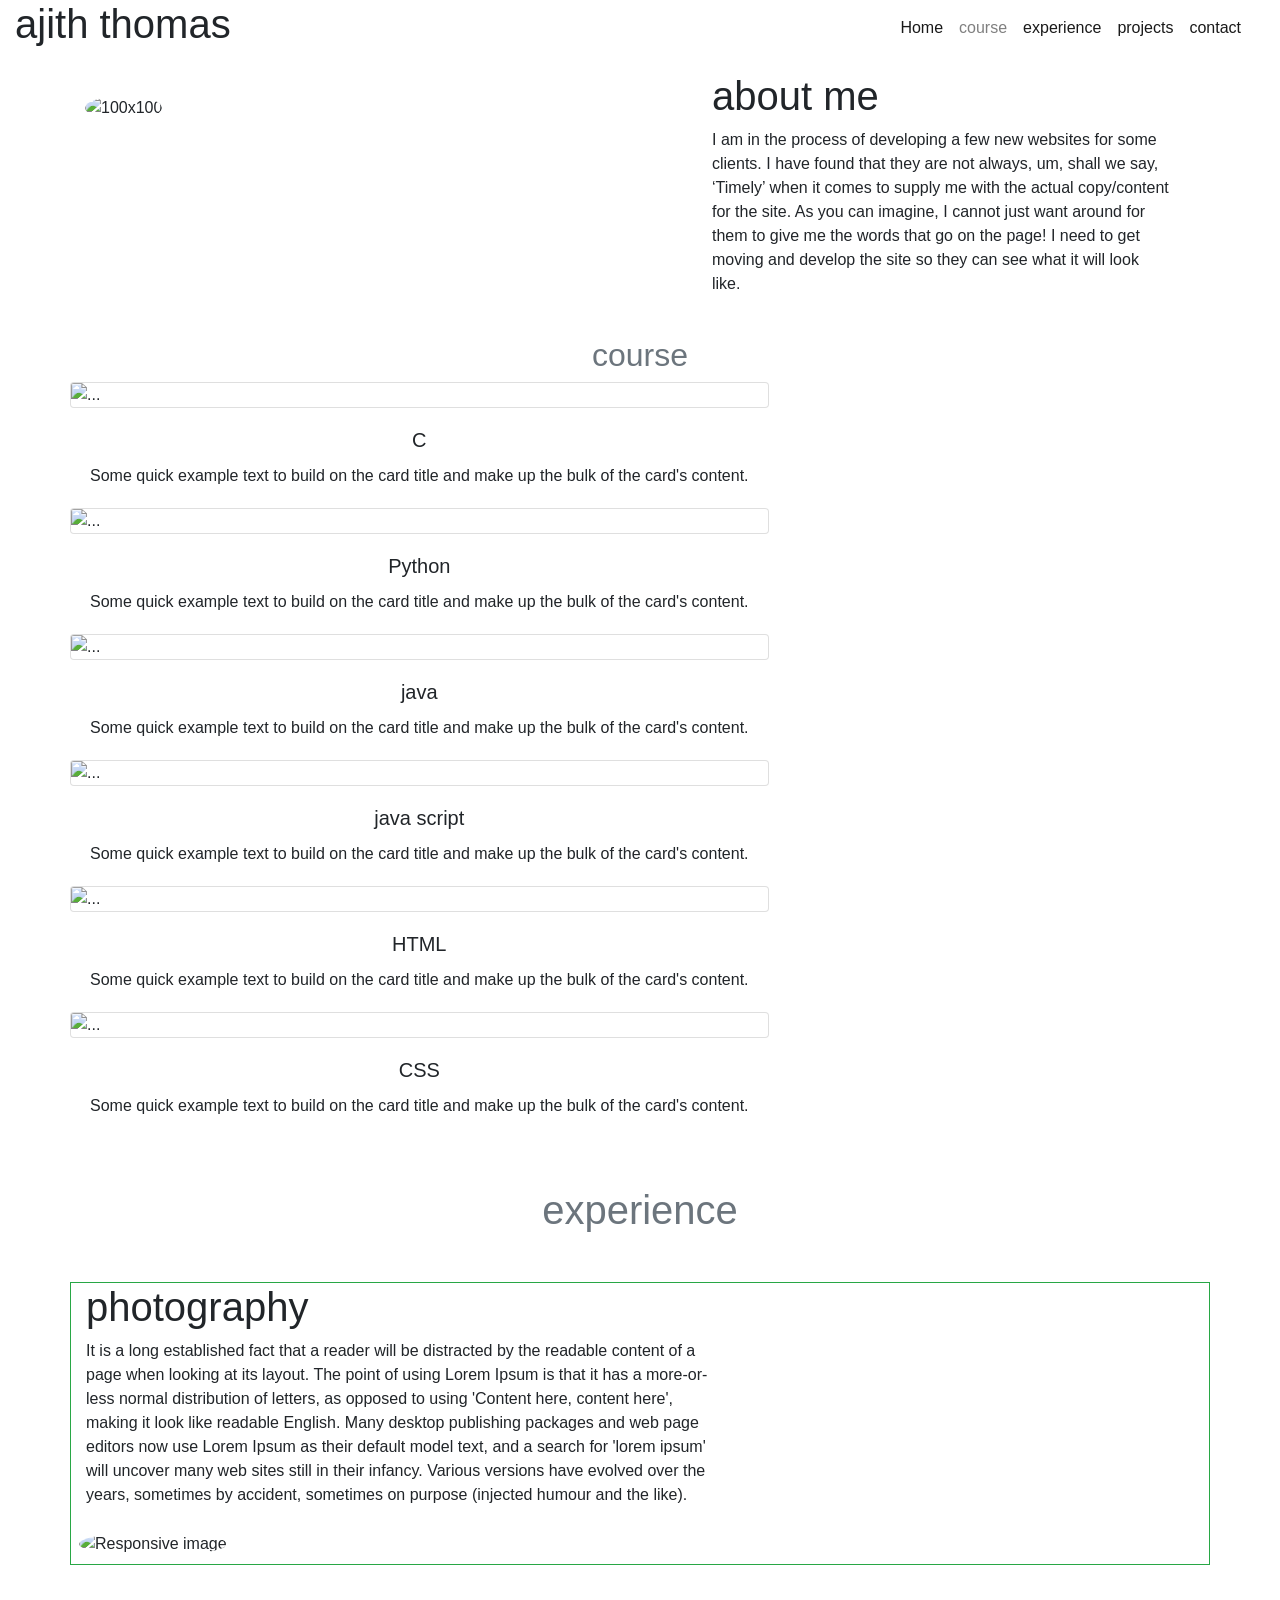
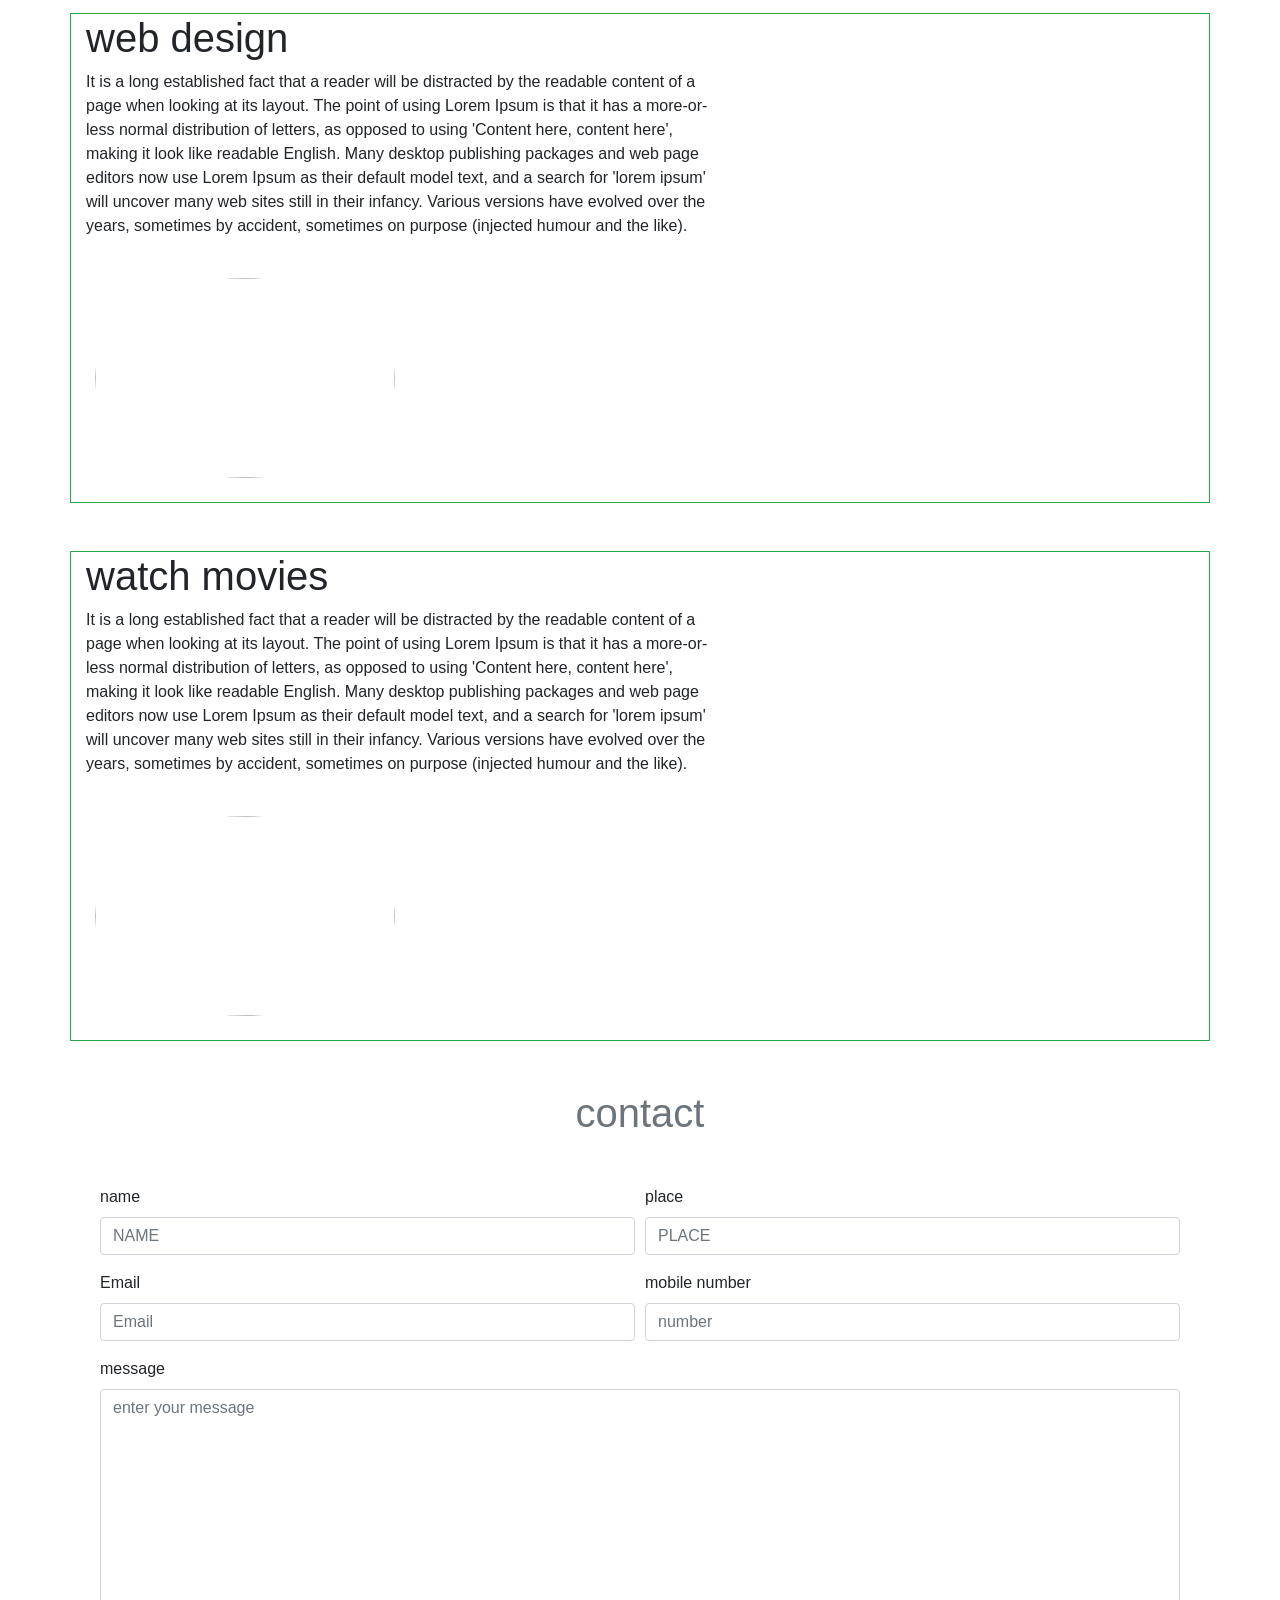
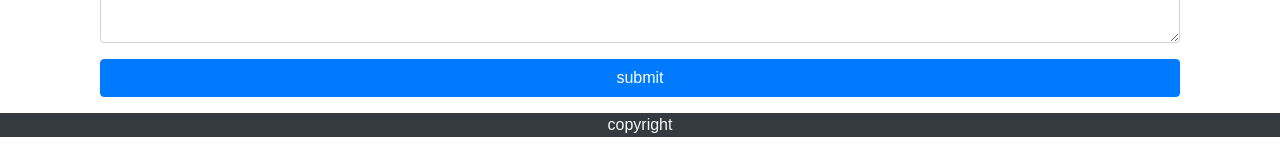
==== profile.html @ 084d0428 "my profile detiles" ====
<!DOCTYPE html>
<html lang="en"style="scroll-behavior:smooth;">
<head>
    <meta charset="UTF-8">
    <meta http-equiv="X-UA-Compatible" content="IE=edge">
    <meta name="viewport" content="width=device-width, initial-scale=1.0">
    <title>ajith thomas</title>
    <link href="self.css"rel="stylesheet"type="text/css">
    <link rel="icon" href="https://encrypted-tbn0.gstatic.com/images?q=tbn:ANd9GcSOd256TcC6vcaQ99TYzoP0pBbch9_Q-bbrmw&usqp=CAU" type="image/gif">

    <link rel="stylesheet" href="https://cdn.jsdelivr.net/npm/bootstrap@4.0.0/dist/css/bootstrap.min.css" integrity="sha384-Gn5384xqQ1aoWXA+058RXPxPg6fy4IWvTNh0E263XmFcJlSAwiGgFAW/dAiS6JXm" crossorigin="anonymous">
</head>
<body>
    <header class="col-md-12 "style="position:fixed;z-index:1;"id="bbb">
        
        <div class="row ">
            
            <div class="col-md-6">
                <h1 class="text">ajith thomas</h1>
                </div>

                <div class="col-md-6 ">
                    <nav class="navbar navbar-expand-lg navbar-light">
                        <a class="navbar-brand" href="#"></a>
                        <button class="navbar-toggler" type="button" data-toggle="collapse" data-target="#navbarSupportedContent" aria-controls="navbarSupportedContent" aria-expanded="false" aria-label="Toggle navigation">
                          <span class="navbar-toggler-icon"></span>
                        </button>
                      
                        <div class="collapse navbar-collapse" id="navbarSupportedContent">
                          <ul class="navbar-nav ml-auto">
                            <li class="nav-item active">
                              <a class="nav-link" href="#home">Home <span class="sr-only">(current)</span></a>
                            </li>
                            <li class="nav-item">
                              <a class="nav-link" href="#course">course</a>
                            </li>

                            
                         <li class="nav-item active">
                              <a class="nav-link" href="#experience">experience <span class="sr-only">(current)</span></a>
                            </li>
                            <li class="nav-item active">
                                <a class="nav-link" href="#">projects<span class="sr-only">(current)</span></a>
                              </li>
                              <li class="nav-item active">
                                <a class="nav-link" href="#contact">contact <span class="sr-only">(current)</span></a>
                              </li>
                        </ul>
                          

                        </div>
                      </nav>
                </div>
            </div>
    </header>
    <section id="home">
        <div class="container pt-5">
            <div class="row">
            <div class="col-md-2 mr-auto ">
                <img class="rounded-circle z-depth-2 mt-5" alt="100x100" src="https://static.remove.bg/remove-bg-web/ea3c274e1b7f6fbbfe93fad8b2b13d7ef352f09c/assets/start-1abfb4fe2980eabfbbaaa4365a0692539f7cd2725f324f904565a9a744f8e214.jpg"
                data-holder-rendered="true" height="400px" width="400px">
            </div>
            <div class="col-md-6 ml-auto p-4">
                <h1 class="ml-5"> about me</h1>
                
                <p class=" pl-5 ml-auto col-md-12">
                    
                    I am in the process of developing a few new websites for some clients. I have found that they are not always, um, shall we say, ‘Timely’ when it comes to supply me with the actual copy/content for the site. As you can imagine, I cannot just want around for them to give me the words that go on the page! I need to get moving and develop the site so they can see what it will look like.</p>
            </div>
            </div>
        </div>
      
    </section>

    <section id="course">
        <div class="container">
            <h2 class="text-center text-secondary ">course</h2>
        
        <div class="row">
          
            <div class="ttt">
                <img  src="https://5.imimg.com/data5/SR/EX/LP/SELLER-12330088/c-language-course-500x500.png" class="card" alt="...">
                <div class="card-body">
                  <h5 class="card-title text-center">C</h5>
                  <p class="card-text">Some quick example text to build on the card title and make up the bulk of the card's content.</p>
                </div>
                
              </div>

        
              <div class="ttt">
                <img  src="https://upload.wikimedia.org/wikipedia/commons/thumb/0/0a/Python.svg/1200px-Python.svg.png" class="card" alt="...">
                <div class="card-body">
                  <h5 class="card-title text-center">Python</h5>
                  <p class="card-text">Some quick example text to build on the card title and make up the bulk of the card's content.</p>
                  
                </div>
              </div>

        
              <div class="ttt">
                <img  src="https://cdn.freebiesupply.com/logos/thumbs/2x/java-4-logo.png" class="card" alt="...">
                <div class="card-body">
                  <h5 class="card-title text-center">java</h5>
                  <p class="card-text">Some quick example text to build on the card title and make up the bulk of the card's content.</p>
                  </div>
                
              </div>
            
                  
            </div>
            <div class="row">
              
              
              <div class="ttt">
                  <img  src="https://p.kindpng.com/picc/s/171-1718046_javascript-programming-language-logo-hd-png-download.png" class="card" alt="...">
                  <div class="card-body">
                    <h5 class="card-title text-center">java script</h5>
                    <p class="card-text">Some quick example text to build on the card title and make up the bulk of the card's content.</p>
                    </div>
                
                </div>
                
              
                <div class="ttt">
                  <img  src="https://www.nicepng.com/png/detail/70-702627_html-logo-vector-png.png" class="card" alt="...">
                  <div class="card-body">
                    <h5 class="card-title text-center">HTML</h5>
                    <p class="card-text">Some quick example text to build on the card title and make up the bulk of the card's content.</p>
                    </div>
              
                  </div>
              

                
                <div class="ttt">
                  <img  src="https://cdn.freebiesupply.com/logos/large/2x/css3-logo-png-transparent.png" class="card" alt="...">
                  <div class="card-body">
                    <h5 class="card-title text-center">CSS</h5>
                    <p class="card-text">Some quick example text to build on the card title and make up the bulk of the card's content.</p>
                    </div>
                
                </div>
              
                    
              </div>
        </div>
    </section>
    <section id="experience">
      <div class="container">
        <h1 class=" text-center mt-5 mb-5 text-secondary">experience</h1>
       
      <div class="row border border-success mt-5 ">
        

        <div class="col-md-7">
          <h1>photography</h1>

          <p>It is a long established fact that a reader will be distracted by the readable content of a page when looking at its layout. The point of using Lorem Ipsum is that it has a more-or-less normal distribution of letters, as opposed to using 'Content here, content here', making it look like readable English. Many desktop publishing packages and web page editors now use Lorem Ipsum as their default model text, and a search for 'lorem ipsum' will uncover many web sites still in their infancy. Various versions have evolved over the years, sometimes by accident, sometimes on purpose (injected humour and the like).</p>
        
        
        </div>
        <div class="col-md-6 p-2 ">
          
            <img class=" rounded-circle mr-auto" alt="Responsive image" src="http://www.shadowsphotography.co/wp-content/uploads/2017/12/photography-01-800x400.jpg"height="200px"width="300px">
        </div>
          </div>



          <div class="row border border-success mt-5">
        

            <div class="col-md-7 ">
              <h1>web design</h1>
    
              <p>It is a long established fact that a reader will be distracted by the readable content of a page when looking at its layout. The point of using Lorem Ipsum is that it has a more-or-less normal distribution of letters, as opposed to using 'Content here, content here', making it look like readable English. Many desktop publishing packages and web page editors now use Lorem Ipsum as their default model text, and a search for 'lorem ipsum' will uncover many web sites still in their infancy. Various versions have evolved over the years, sometimes by accident, sometimes on purpose (injected humour and the like).</p>
            
            
            </div>
            <div class="col-md-6 p-4">
              
                <img class=" rounded-circle mr-auto" src="https://cybermill.co.uk/wp-content/uploads/2017/01/webdesign-york.jpg" height="200px"width="300px">
            </div>
              </div>




              <div class="row border border-success mt-5 ">
        

                <div class="col-md-7">
                  <h1>watch movies</h1>
        
                  <p>It is a long established fact that a reader will be distracted by the readable content of a page when looking at its layout. The point of using Lorem Ipsum is that it has a more-or-less normal distribution of letters, as opposed to using 'Content here, content here', making it look like readable English. Many desktop publishing packages and web page editors now use Lorem Ipsum as their default model text, and a search for 'lorem ipsum' will uncover many web sites still in their infancy. Various versions have evolved over the years, sometimes by accident, sometimes on purpose (injected humour and the like).</p>
                
                
                </div>
                <div class="col-md-6 col-4  p-4">
                  
                    <img class="rounded-circle mr-auto"src="https://images.unsplash.com/photo-1584905066893-7d5c142ba4e1?ixlib=rb-4.0.3&ixid=MnwxMjA3fDB8MHxzZWFyY2h8Mnx8d2F0Y2hpbmclMjBtb3ZpZXxlbnwwfHwwfHw%3D&w=1000&q=80"height="200px"width="300px">
                </div>
                  </div>
        </div>
        
        </div>
        </div>

      </div>
    </section>
    
    <section id="contact">
      <h1 class="text-center mt-5 text-secondary">contact</h1>
      <div class="container">
          <div >
        <form class="mt-5 col-md-12">
          <div class="form-row">
            <div class="form-group col-md-6">
              <label for="inputEmail4">name</label>
              <input type="email" class="form-control" id="inputEmail4" placeholder="NAME">
            </div>
            <div class="form-group col-md-6">
              <label for="inputEmail4">place</label>
              <input type="text" class="form-control" id="inputEmail4" placeholder="PLACE">
            </div>
            <div class="form-group col-md-6">
              <label for="inputEmail4">Email</label>
              <input type="email" class="form-control" id="inputEmail4" placeholder="Email">
            </div>
            <div class="form-group col-md-6">
              <label for="inputPassword4">mobile number</label>
              <input type="number" class="form-control" placeholder="number">
            </div>
          </div>
          <div class="form-group">
            <label for="inputAddress2">message</label>
            <textarea class="form-control" cols="70" rows="10"placeholder="enter your message"></textarea>
          </div>
          <div class=" form-group text-center">
          <button type="submit" class="btn btn-primary " style="width:100%">submit</button>
          </div>
        </form>
        </div>
        
      </div>
    </section>
    <footer class="bg-dark">
      <div class="container">
      <div class="text-center col-md-12">
        <P class="text-center text-light text-center">copyright</P>
        <ion-icon  name="logo-facebook" class="text-primary"></ion-icon>
        <ion-icon class="text-primary" name="logo-instagram"></ion-icon>
        <ion-icon class="text-primary"  name="logo-twitter"></ion-icon>
      </div>
    </footer>
      





    <script src="https://code.jquery.com/jquery-3.2.1.slim.min.js" integrity="sha384-KJ3o2DKtIkvYIK3UENzmM7KCkRr/rE9/Qpg6aAZGJwFDMVNA/GpGFF93hXpG5KkN" crossorigin="anonymous"></script>
<script src="https://cdn.jsdelivr.net/npm/popper.js@1.12.9/dist/umd/popper.min.js" integrity="sha384-ApNbgh9B+Y1QKtv3Rn7W3mgPxhU9K/ScQsAP7hUibX39j7fakFPskvXusvfa0b4Q" crossorigin="anonymous"></script>
<script src="https://cdn.jsdelivr.net/npm/bootstrap@4.0.0/dist/js/bootstrap.min.js" integrity="sha384-JZR6Spejh4U02d8jOt6vLEHfe/JQGiRRSQQxSfFWpi1MquVdAyjUar5+76PVCmYl" crossorigin="anonymous"></script>
<script type="module" src="https://unpkg.com/ionicons@5.5.2/dist/ionicons/ionicons.esm.js"></script>
<script nomodule src="https://unpkg.com/ionicons@5.5.2/dist/ionicons/ionicons.js"></script>
  </body>
</html>
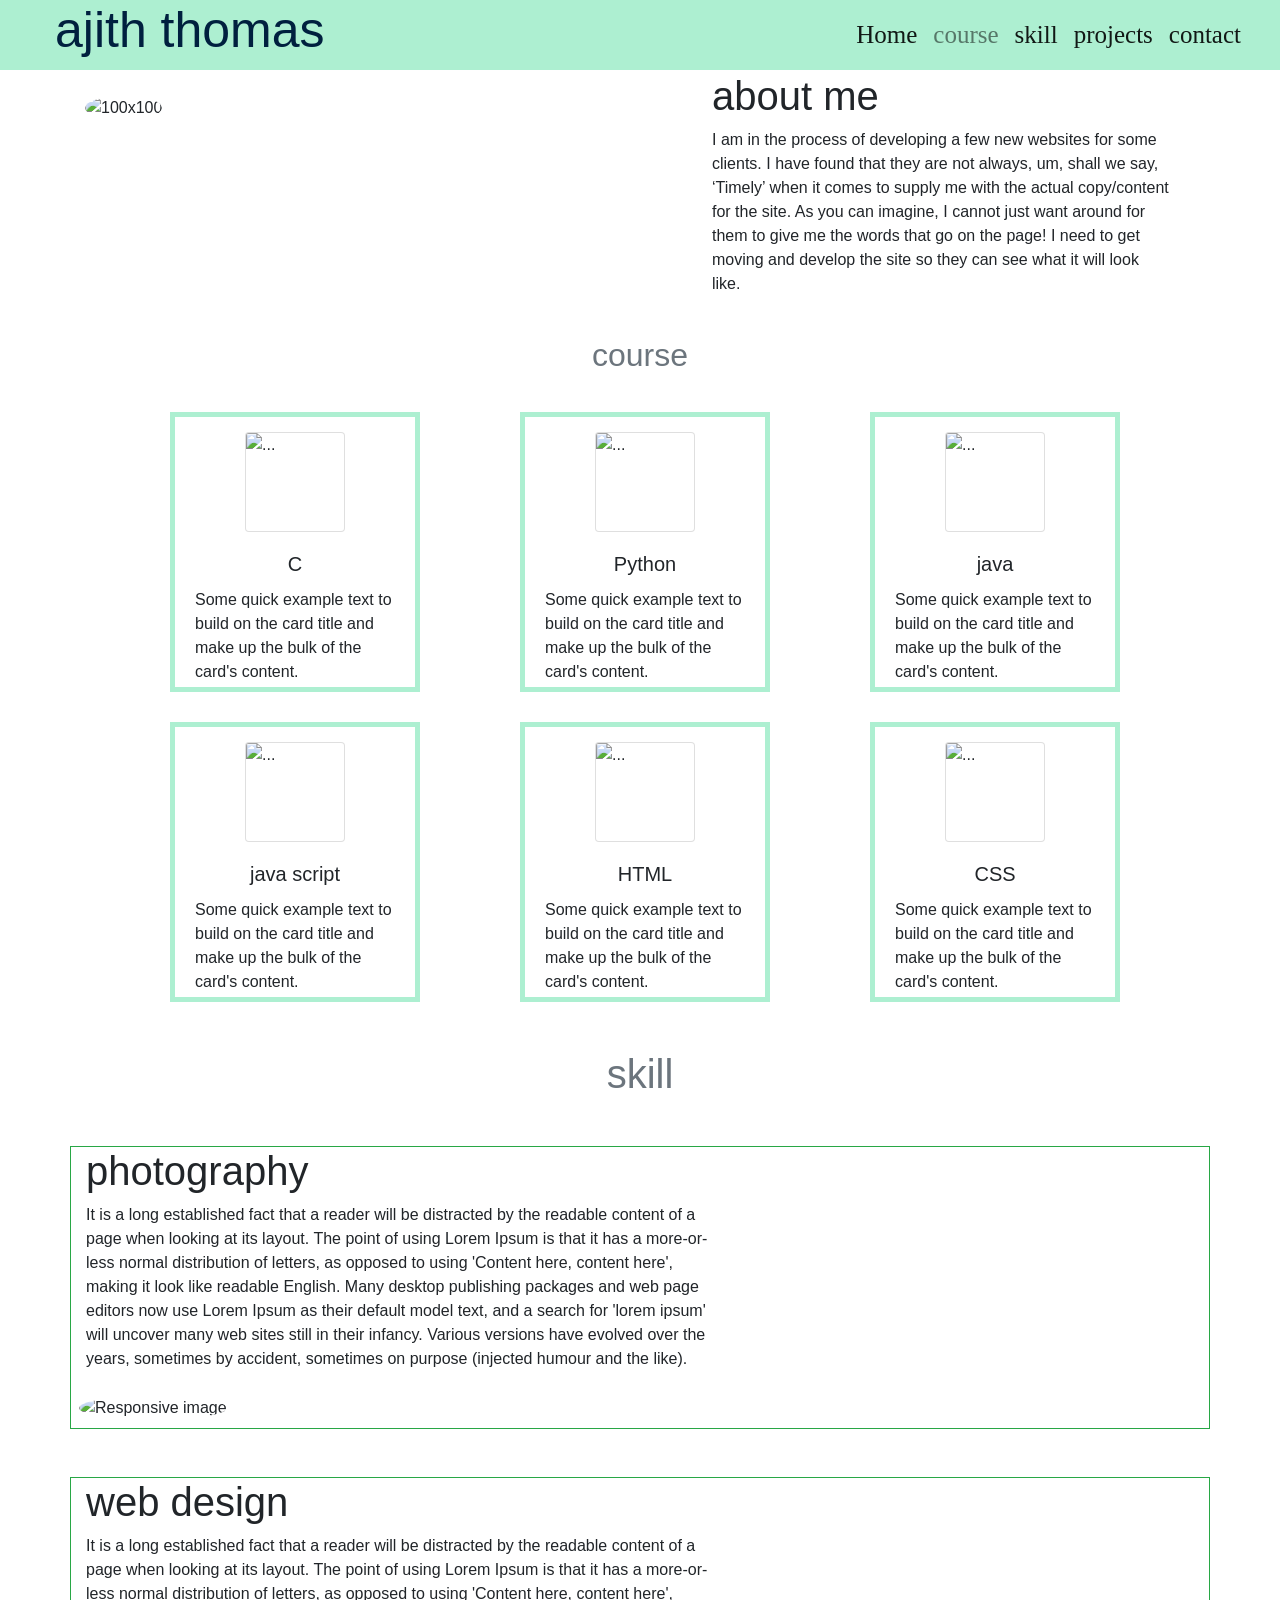
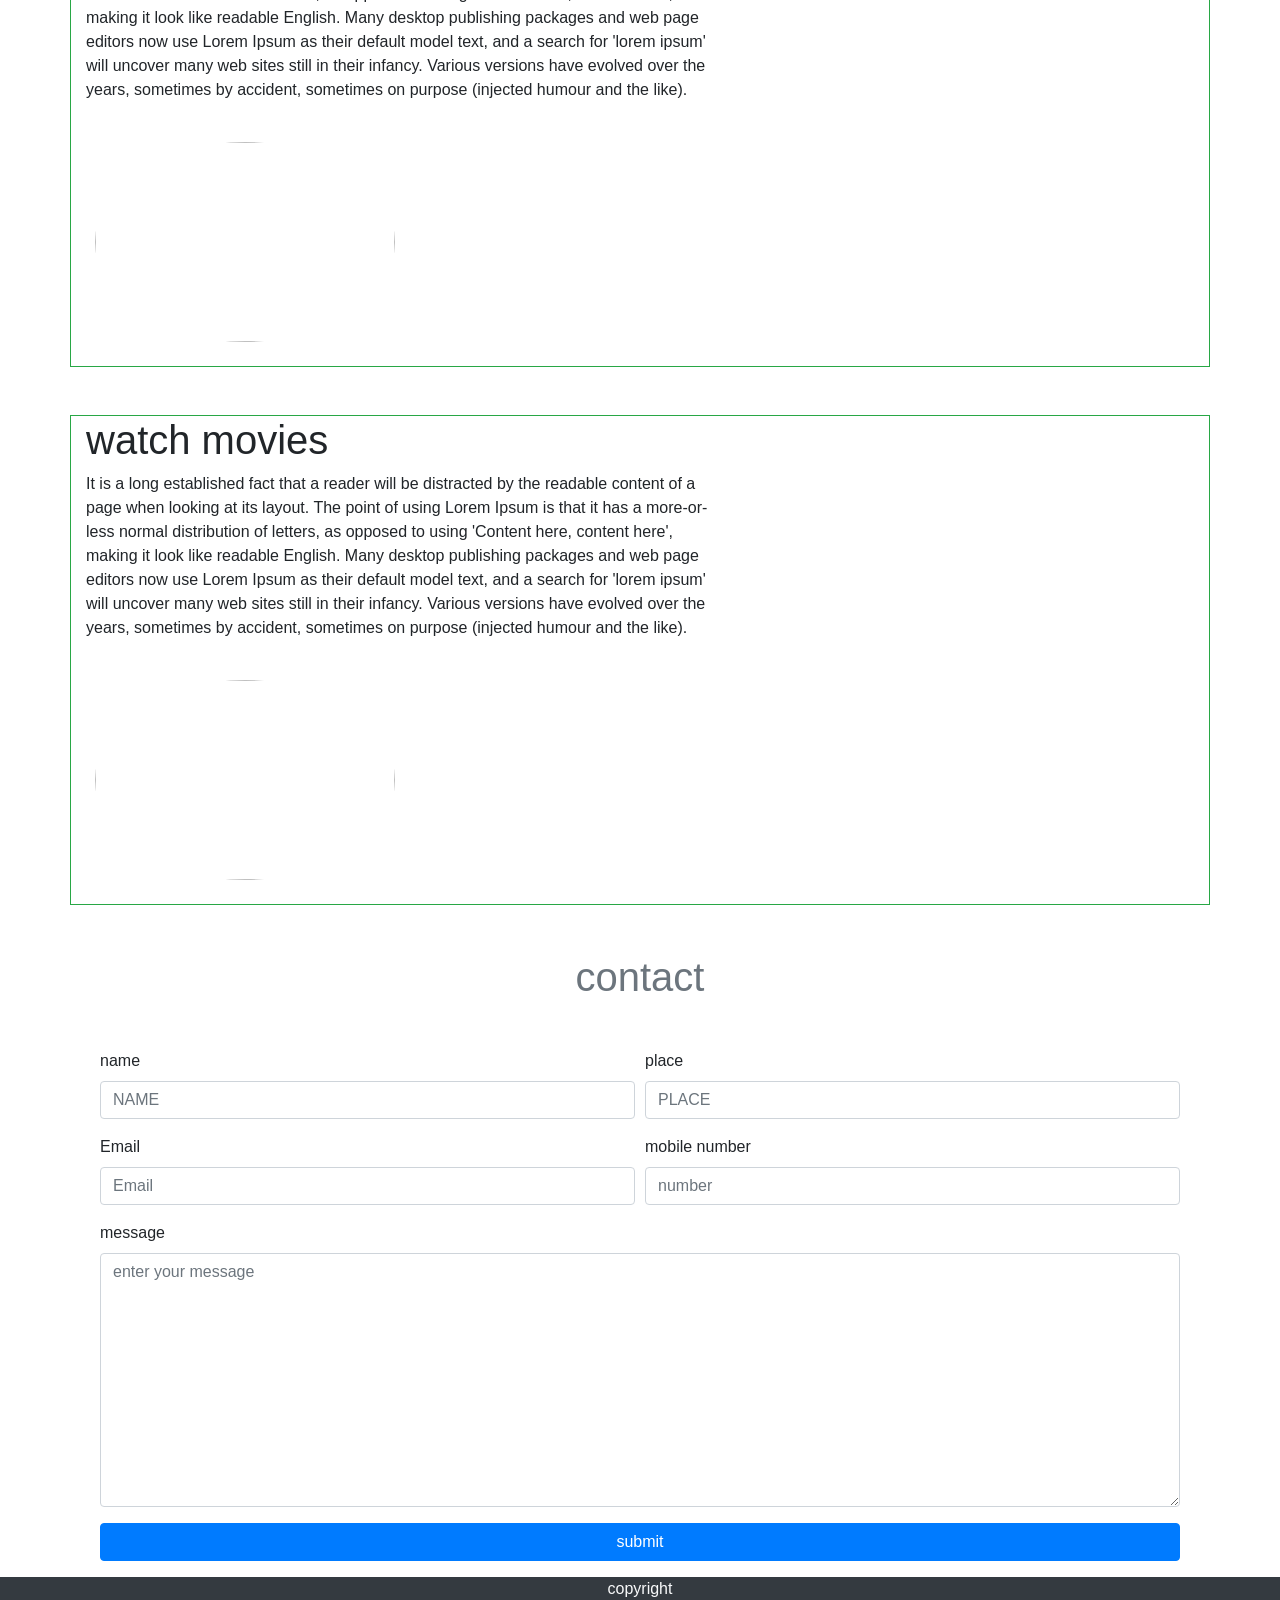
==== commit f66d3cdc: "profile" ====
--- a/profile.html
+++ b/profile.html
@@ -37,7 +37,7 @@
 
                             
                          <li class="nav-item active">
-                              <a class="nav-link" href="#experience">experience <span class="sr-only">(current)</span></a>
+                              <a class="nav-link" href="#experience">skill<span class="sr-only">(current)</span></a>
                             </li>
                             <li class="nav-item active">
                                 <a class="nav-link" href="#">projects<span class="sr-only">(current)</span></a>
@@ -148,7 +148,7 @@
     </section>
     <section id="experience">
       <div class="container">
-        <h1 class=" text-center mt-5 mb-5 text-secondary">experience</h1>
+        <h1 class=" text-center mt-5 mb-5 text-secondary">skill</h1>
        
       <div class="row border border-success mt-5 ">
         
--- a/self.css
+++ b/self.css
@@ -0,0 +1,48 @@
+.text{
+    font-family:'Lucida Sans', 'Lucida Sans Regular', 'Lucida Grande', 'Lucida Sans Unicode', Geneva, Verdana, sans-serif;
+    font-size:50px;
+    margin-left:40px;
+    color:#00203FFF;
+}
+
+
+#bbb{
+    background-color:#ADEFD1FF;
+}
+    
+.nav-link{
+    font-family: 'Times New Roman', Times, serif;
+    font-size:25px;
+
+}
+.rrr{
+    text: align 50%;;
+}
+.card{
+    height:100px;
+    width:100px;
+    margin-top:15px;
+    align-items: center;
+    margin-left:70px;
+}
+.ttt{
+     height:280px;
+     width:250px;
+     border:5px #ADEFD1FF solid ;
+     margin-left: 100px;
+     margin-top:30px;
+     background-color: #fff;
+
+
+
+}
+.fff{
+    height:300px;
+    width:400px;
+    margin-left:200px;
+    margin-top: 15px;
+}
+#comment{
+     height:300px;
+     width: 800px;
+}
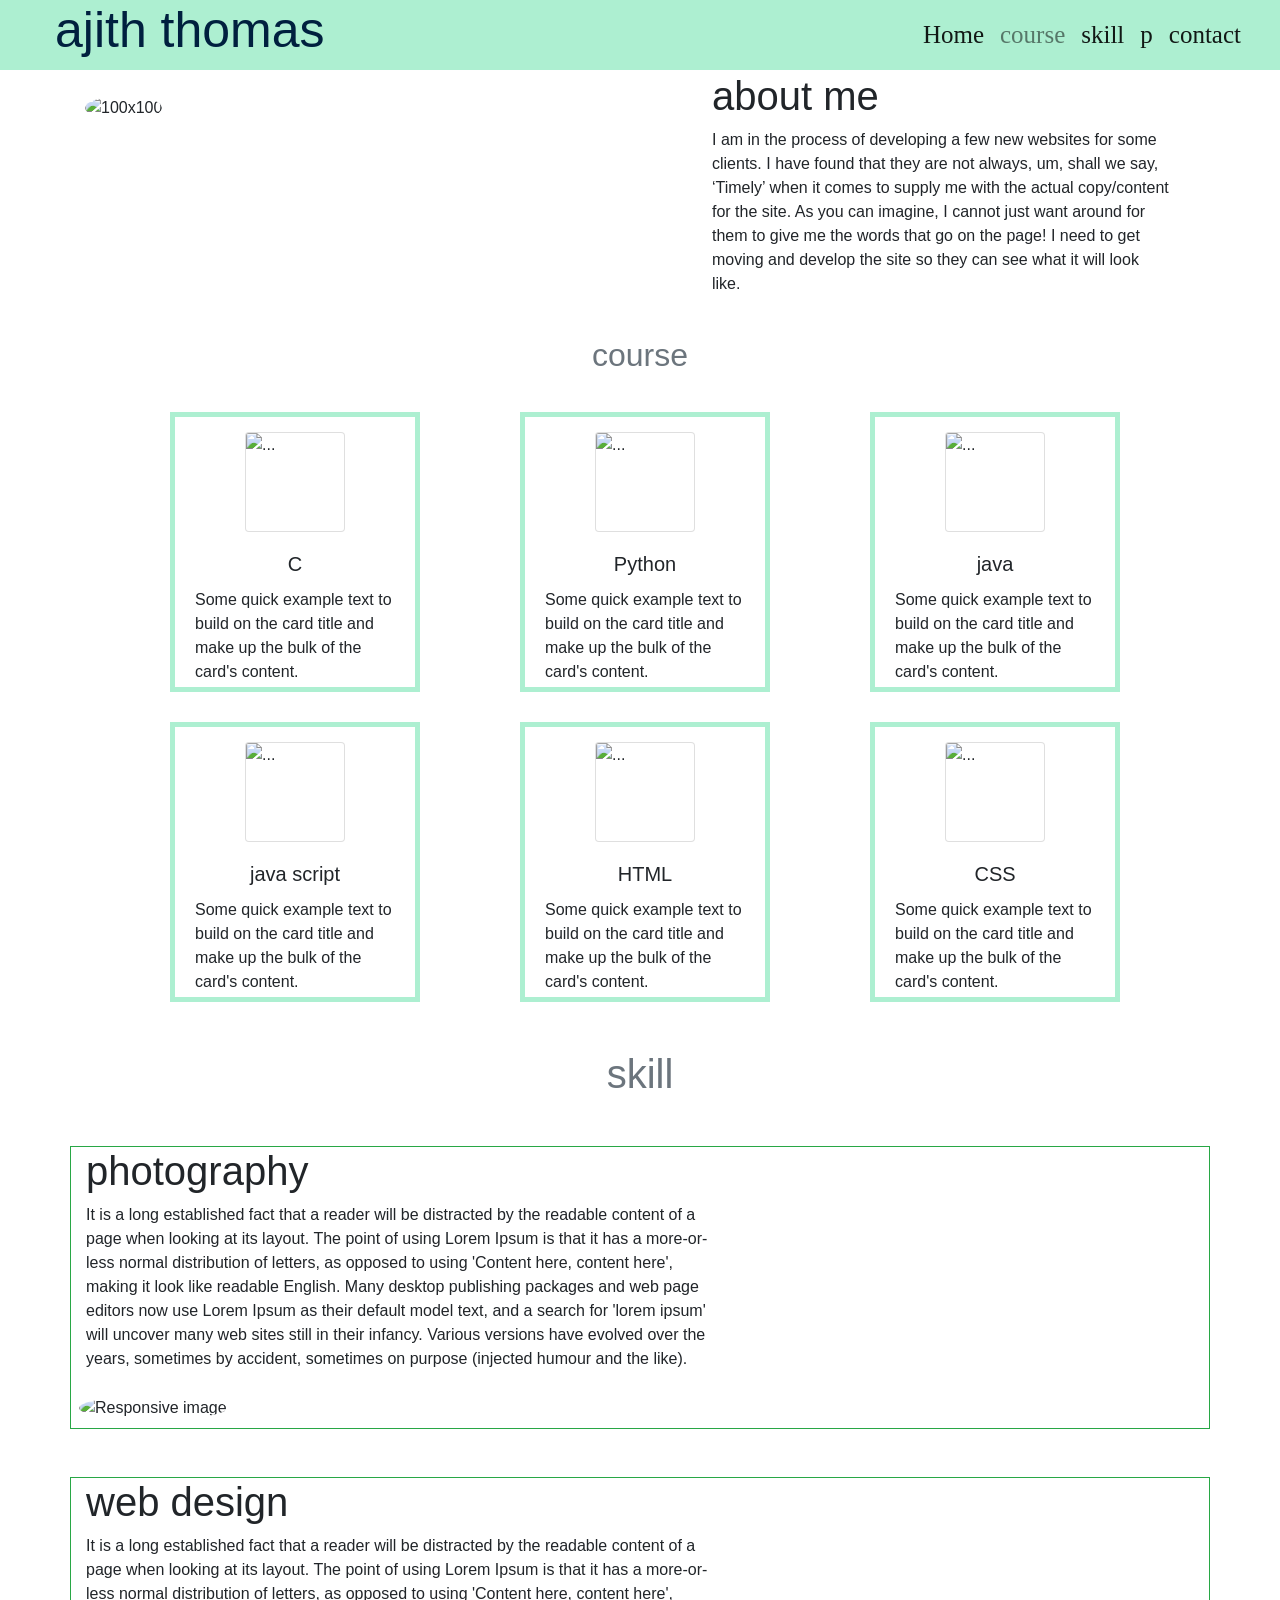
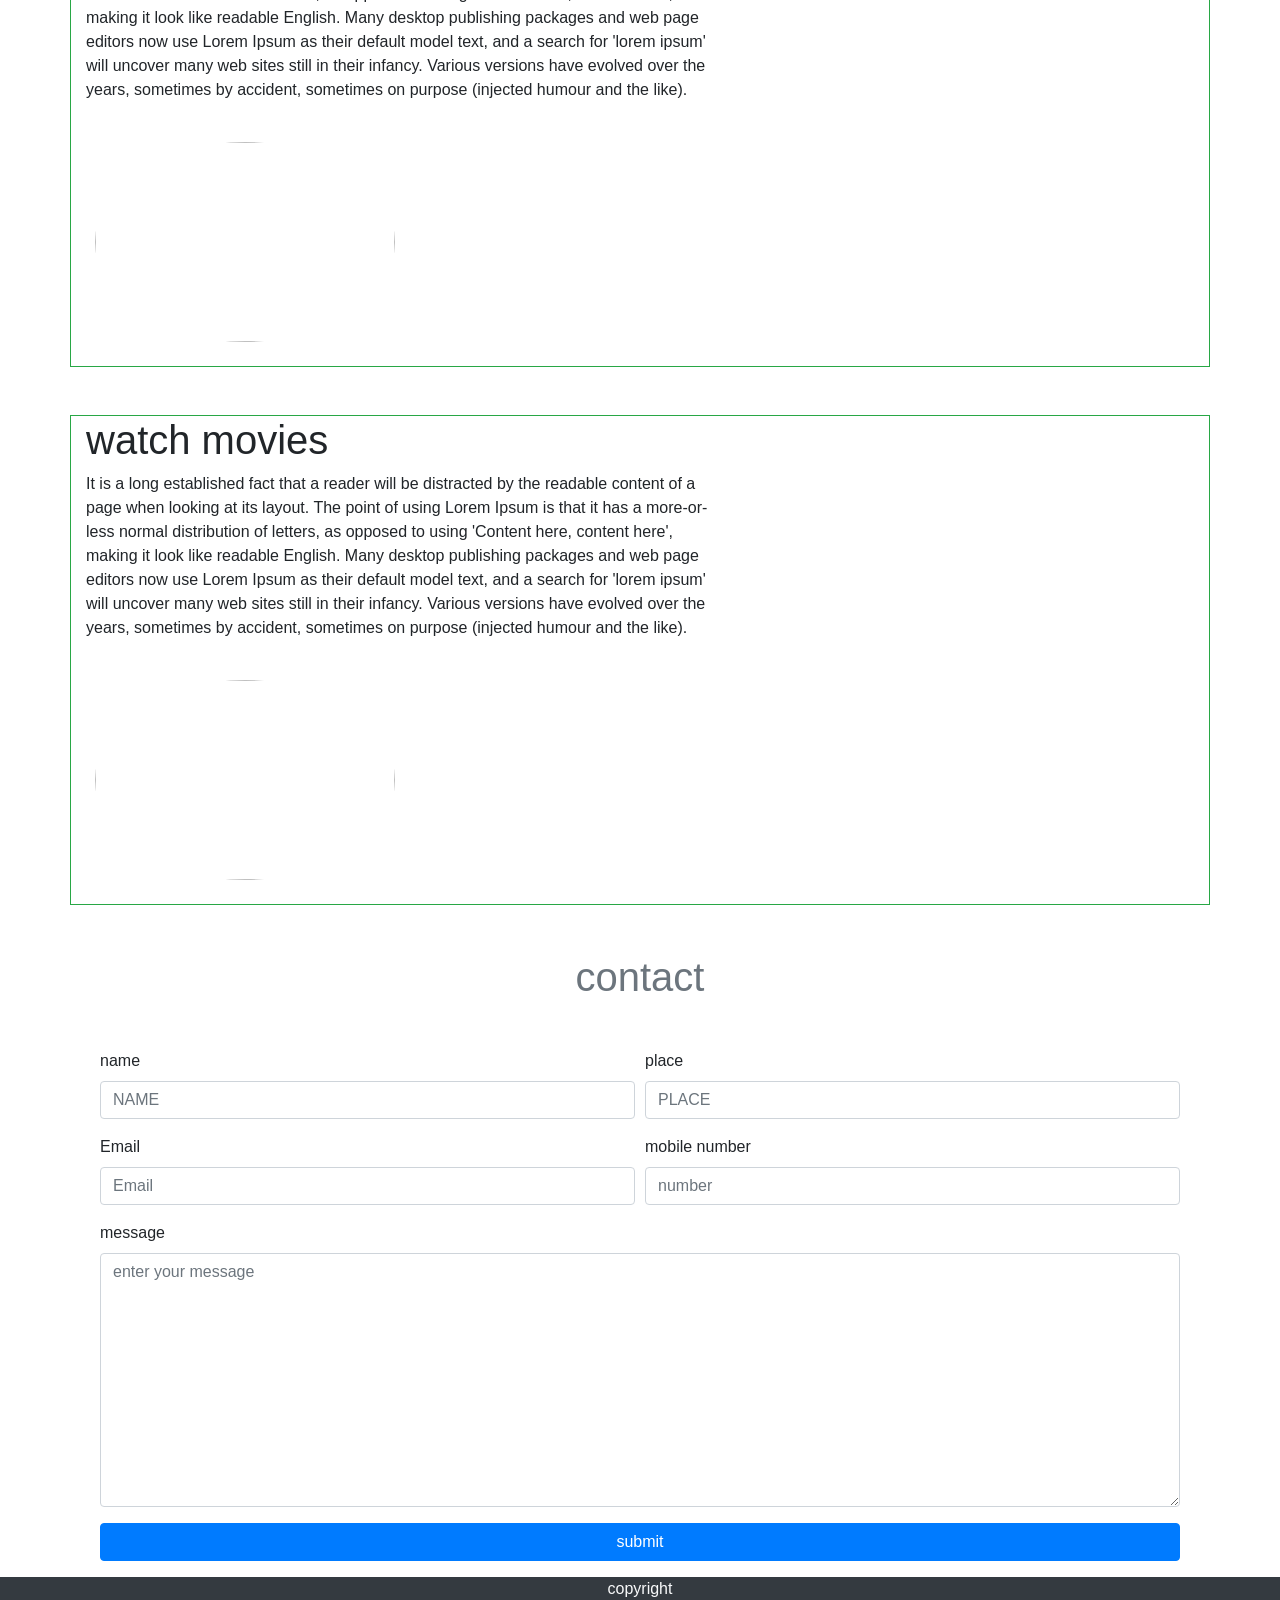
==== commit 6e216859: "aaaaa" ====
--- a/profile.html
+++ b/profile.html
@@ -40,7 +40,7 @@
                               <a class="nav-link" href="#experience">skill<span class="sr-only">(current)</span></a>
                             </li>
                             <li class="nav-item active">
-                                <a class="nav-link" href="#">projects<span class="sr-only">(current)</span></a>
+                                <a class="nav-link" href="#">p<span class="sr-only">(current)</span></a>
                               </li>
                               <li class="nav-item active">
                                 <a class="nav-link" href="#contact">contact <span class="sr-only">(current)</span></a>
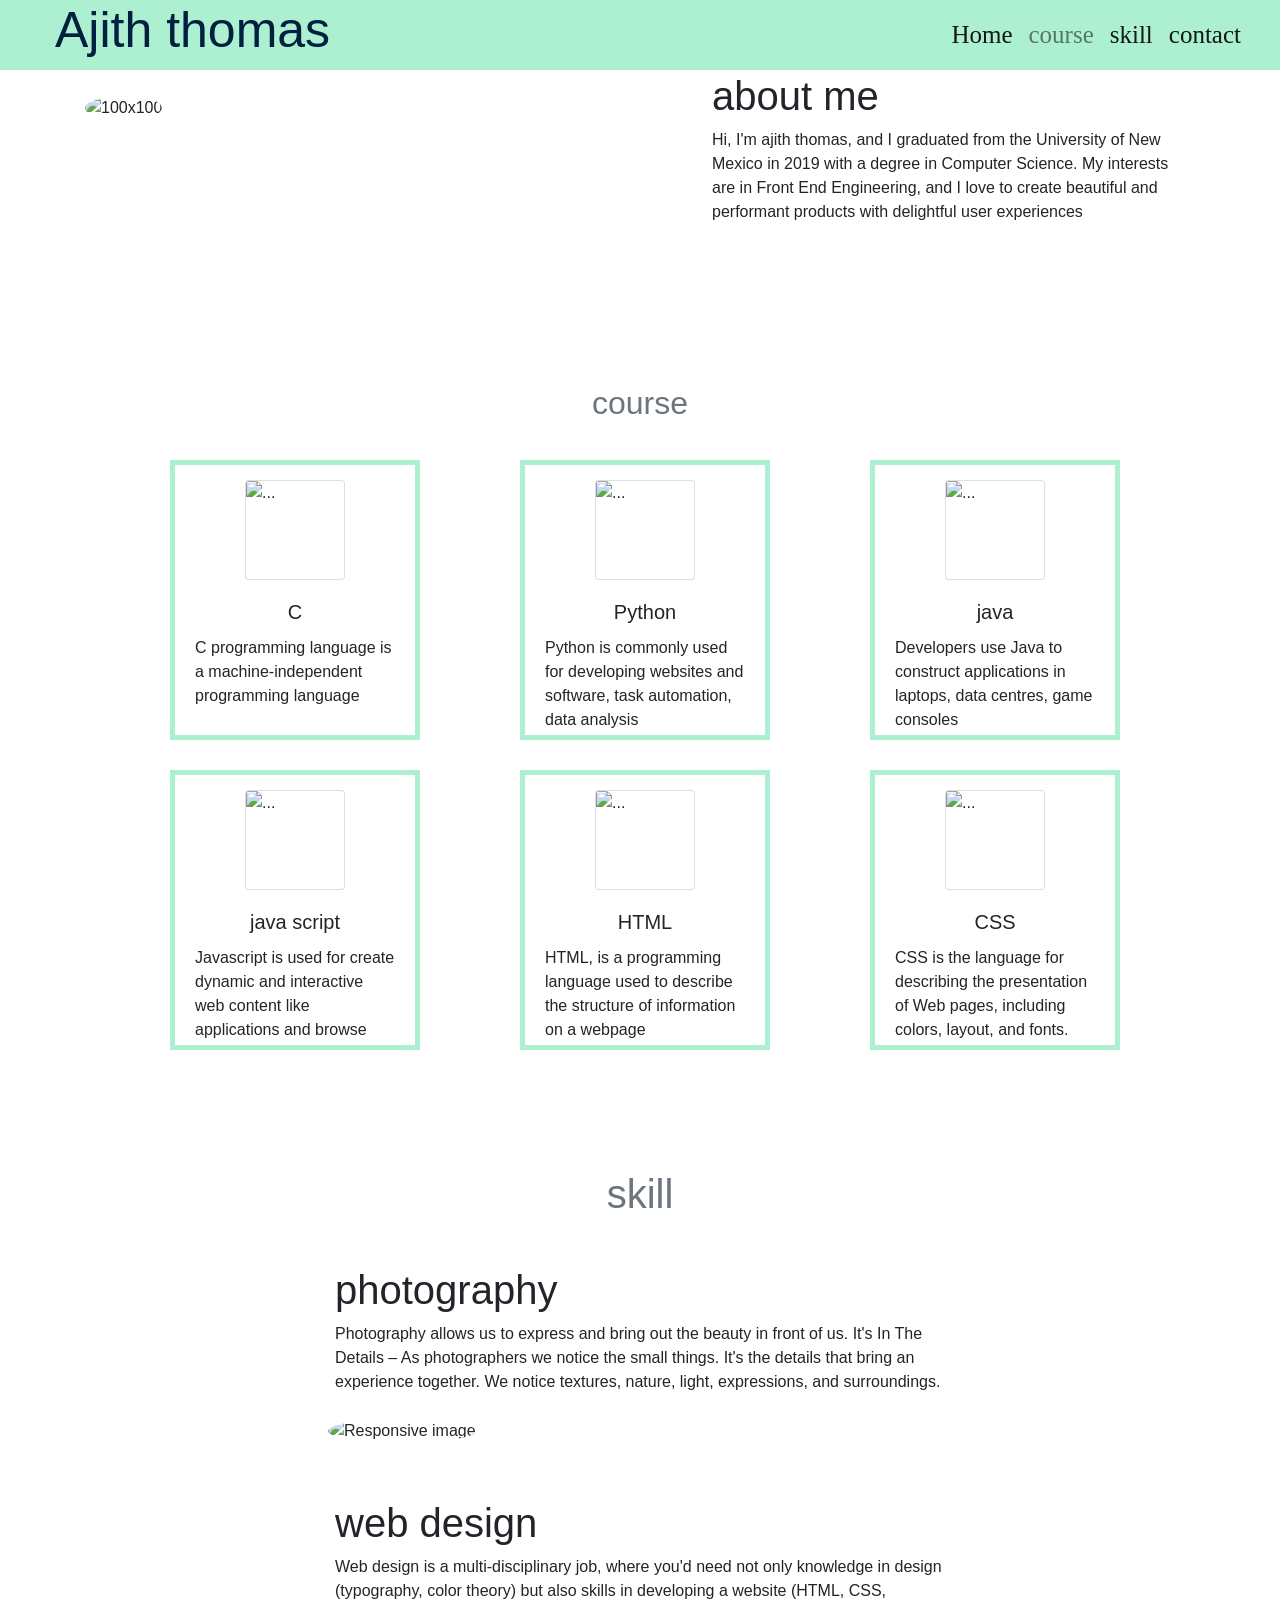
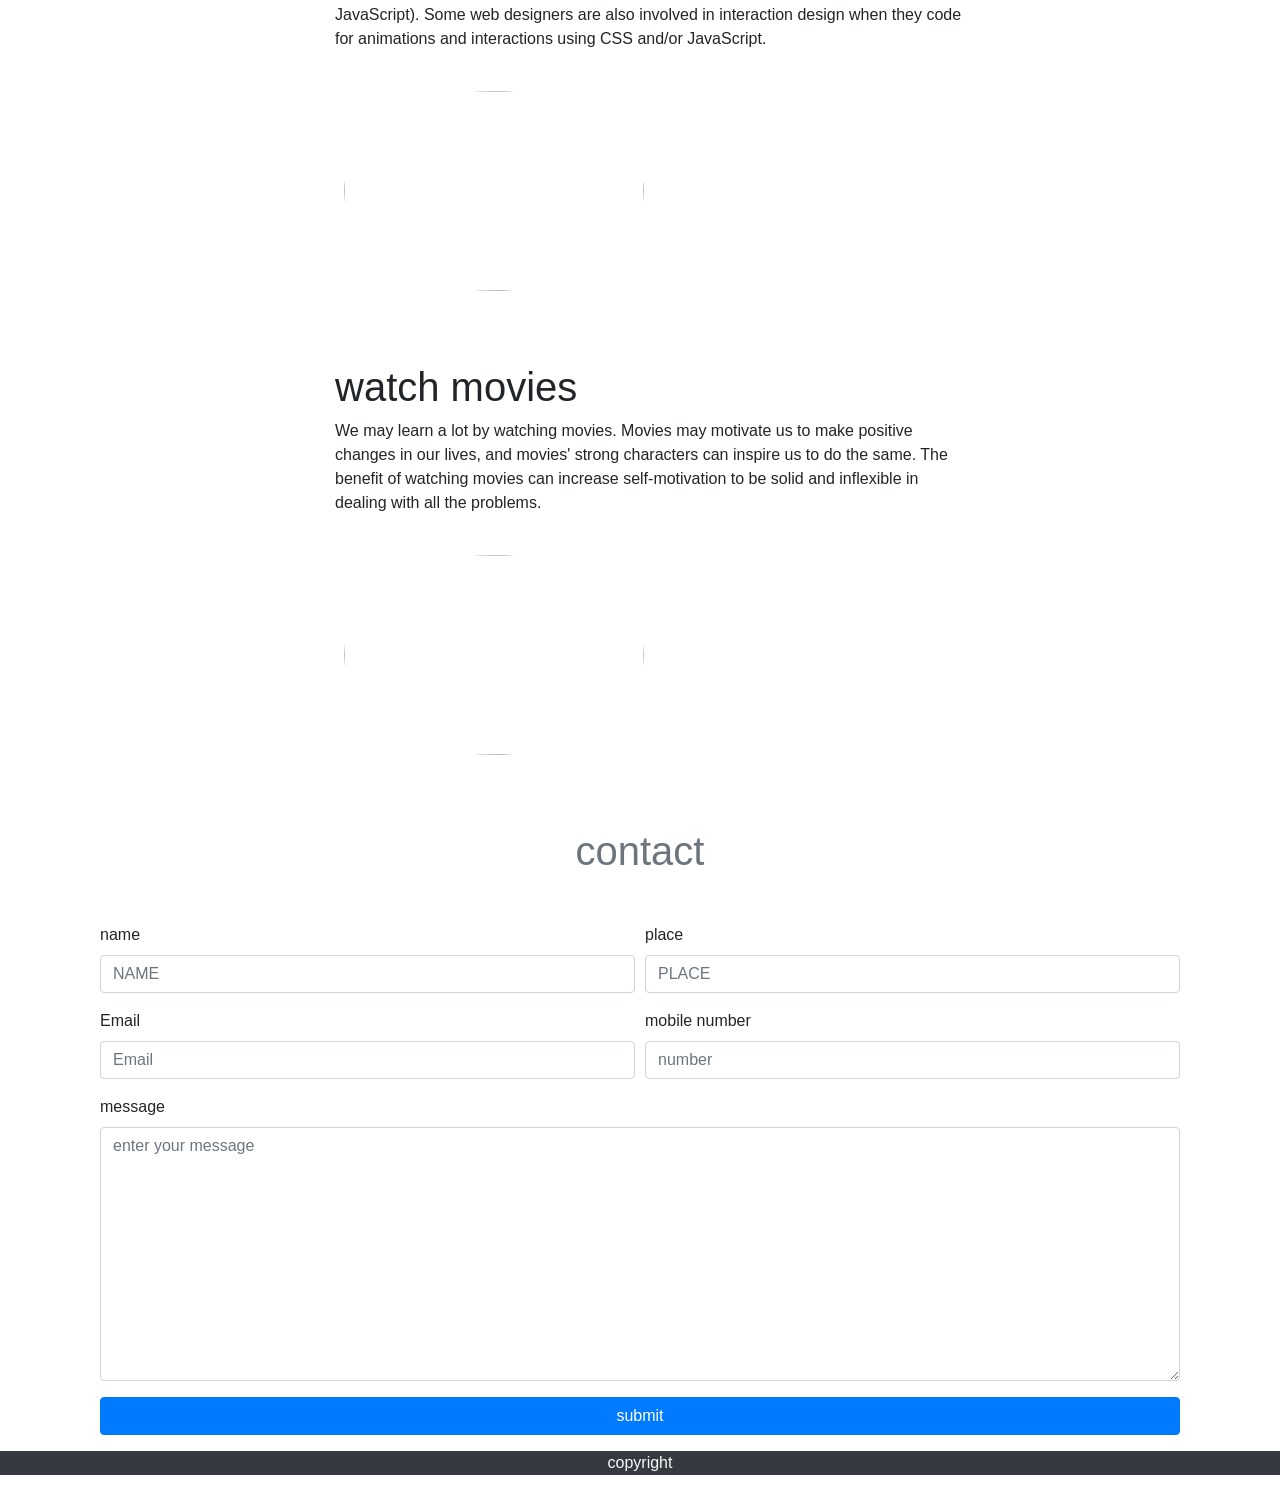
==== commit 734e53b3: "my first website whith the comment is not work" ====
--- a/profile.html
+++ b/profile.html
@@ -16,7 +16,7 @@
         <div class="row ">
             
             <div class="col-md-6">
-                <h1 class="text">ajith thomas</h1>
+                <h1 class="text">Ajith thomas</h1>
                 </div>
 
                 <div class="col-md-6 ">
@@ -39,9 +39,7 @@
                          <li class="nav-item active">
                               <a class="nav-link" href="#experience">skill<span class="sr-only">(current)</span></a>
                             </li>
-                            <li class="nav-item active">
-                                <a class="nav-link" href="#">p<span class="sr-only">(current)</span></a>
-                              </li>
+                           
                               <li class="nav-item active">
                                 <a class="nav-link" href="#contact">contact <span class="sr-only">(current)</span></a>
                               </li>
@@ -65,15 +63,18 @@
                 
                 <p class=" pl-5 ml-auto col-md-12">
                     
-                    I am in the process of developing a few new websites for some clients. I have found that they are not always, um, shall we say, ‘Timely’ when it comes to supply me with the actual copy/content for the site. As you can imagine, I cannot just want around for them to give me the words that go on the page! I need to get moving and develop the site so they can see what it will look like.</p>
+                  Hi, I'm ajith thomas, and I graduated from the University of New Mexico in 2019 with a degree in Computer Science. My interests are in Front End Engineering, and I love to create beautiful and performant products with delightful user experiences </p>
             </div>
             </div>
         </div>
       
     </section>
-
+  
+    <br>
+
+    <br>
     <section id="course">
-        <div class="container">
+        <div class="container"><br><br><br>
             <h2 class="text-center text-secondary ">course</h2>
         
         <div class="row">
@@ -82,7 +83,7 @@
                 <img  src="https://5.imimg.com/data5/SR/EX/LP/SELLER-12330088/c-language-course-500x500.png" class="card" alt="...">
                 <div class="card-body">
                   <h5 class="card-title text-center">C</h5>
-                  <p class="card-text">Some quick example text to build on the card title and make up the bulk of the card's content.</p>
+                  <p class="card-text">C programming language is a machine-independent programming language </p>
                 </div>
                 
               </div>
@@ -92,7 +93,8 @@
                 <img  src="https://upload.wikimedia.org/wikipedia/commons/thumb/0/0a/Python.svg/1200px-Python.svg.png" class="card" alt="...">
                 <div class="card-body">
                   <h5 class="card-title text-center">Python</h5>
-                  <p class="card-text">Some quick example text to build on the card title and make up the bulk of the card's content.</p>
+                  <p class="card-text">
+                    Python is commonly used for developing websites and software, task automation, data analysis</p>
                   
                 </div>
               </div>
@@ -102,7 +104,7 @@
                 <img  src="https://cdn.freebiesupply.com/logos/thumbs/2x/java-4-logo.png" class="card" alt="...">
                 <div class="card-body">
                   <h5 class="card-title text-center">java</h5>
-                  <p class="card-text">Some quick example text to build on the card title and make up the bulk of the card's content.</p>
+                  <p class="card-text">Developers use Java to construct applications in laptops, data centres, game consoles</p>
                   </div>
                 
               </div>
@@ -116,7 +118,7 @@
                   <img  src="https://p.kindpng.com/picc/s/171-1718046_javascript-programming-language-logo-hd-png-download.png" class="card" alt="...">
                   <div class="card-body">
                     <h5 class="card-title text-center">java script</h5>
-                    <p class="card-text">Some quick example text to build on the card title and make up the bulk of the card's content.</p>
+                    <p class="card-text">Javascript is used for create dynamic and interactive web content like applications and browse</p>
                     </div>
                 
                 </div>
@@ -126,7 +128,8 @@
                   <img  src="https://www.nicepng.com/png/detail/70-702627_html-logo-vector-png.png" class="card" alt="...">
                   <div class="card-body">
                     <h5 class="card-title text-center">HTML</h5>
-                    <p class="card-text">Some quick example text to build on the card title and make up the bulk of the card's content.</p>
+                    <p class="card-text">HTML, is a programming language used to describe the structure of information on a webpage</p>
+              
                     </div>
               
                   </div>
@@ -137,7 +140,7 @@
                   <img  src="https://cdn.freebiesupply.com/logos/large/2x/css3-logo-png-transparent.png" class="card" alt="...">
                   <div class="card-body">
                     <h5 class="card-title text-center">CSS</h5>
-                    <p class="card-text">Some quick example text to build on the card title and make up the bulk of the card's content.</p>
+                    <p class="card-text">CSS is the language for describing the presentation of Web pages, including colors, layout, and fonts. </p>
                     </div>
                 
                 </div>
@@ -147,20 +150,20 @@
         </div>
     </section>
     <section id="experience">
-      <div class="container">
+      <div class="container"><br><br><br>
         <h1 class=" text-center mt-5 mb-5 text-secondary">skill</h1>
        
-      <div class="row border border-success mt-5 ">
-        
-
-        <div class="col-md-7">
+      <div class="row  mt-5 ">
+        
+
+        <div class="col-md-7"style="margin-left:250px">
           <h1>photography</h1>
 
-          <p>It is a long established fact that a reader will be distracted by the readable content of a page when looking at its layout. The point of using Lorem Ipsum is that it has a more-or-less normal distribution of letters, as opposed to using 'Content here, content here', making it look like readable English. Many desktop publishing packages and web page editors now use Lorem Ipsum as their default model text, and a search for 'lorem ipsum' will uncover many web sites still in their infancy. Various versions have evolved over the years, sometimes by accident, sometimes on purpose (injected humour and the like).</p>
-        
-        
-        </div>
-        <div class="col-md-6 p-2 ">
+          <p>Photography allows us to express and bring out the beauty in front of us. It's In The Details – As photographers we notice the small things. It's the details that bring an experience together. We notice textures, nature, light, expressions, and surroundings.</p>
+        
+        
+        </div>
+        <div class="col-md-6 p-2 "style="margin-left:250px">
           
             <img class=" rounded-circle mr-auto" alt="Responsive image" src="http://www.shadowsphotography.co/wp-content/uploads/2017/12/photography-01-800x400.jpg"height="200px"width="300px">
         </div>
@@ -168,17 +171,17 @@
 
 
 
-          <div class="row border border-success mt-5">
-        
-
-            <div class="col-md-7 ">
+          <div class="row  mt-5">
+        
+
+            <div class="col-md-7 "style="margin-left:250px">
               <h1>web design</h1>
     
-              <p>It is a long established fact that a reader will be distracted by the readable content of a page when looking at its layout. The point of using Lorem Ipsum is that it has a more-or-less normal distribution of letters, as opposed to using 'Content here, content here', making it look like readable English. Many desktop publishing packages and web page editors now use Lorem Ipsum as their default model text, and a search for 'lorem ipsum' will uncover many web sites still in their infancy. Various versions have evolved over the years, sometimes by accident, sometimes on purpose (injected humour and the like).</p>
-            
-            
-            </div>
-            <div class="col-md-6 p-4">
+              <p>Web design is a multi-disciplinary job, where you'd need not only knowledge in design (typography, color theory) but also skills in developing a website (HTML, CSS, JavaScript). Some web designers are also involved in interaction design when they code for animations and interactions using CSS and/or JavaScript.</p>
+            
+            
+            </div>
+            <div class="col-md-6 p-4"style="margin-left:250px">
               
                 <img class=" rounded-circle mr-auto" src="https://cybermill.co.uk/wp-content/uploads/2017/01/webdesign-york.jpg" height="200px"width="300px">
             </div>
@@ -187,17 +190,17 @@
 
 
 
-              <div class="row border border-success mt-5 ">
-        
-
-                <div class="col-md-7">
+              <div class="row  mt-5 ">
+        
+
+                <div class="col-md-7"style="margin-left:250px">
                   <h1>watch movies</h1>
         
-                  <p>It is a long established fact that a reader will be distracted by the readable content of a page when looking at its layout. The point of using Lorem Ipsum is that it has a more-or-less normal distribution of letters, as opposed to using 'Content here, content here', making it look like readable English. Many desktop publishing packages and web page editors now use Lorem Ipsum as their default model text, and a search for 'lorem ipsum' will uncover many web sites still in their infancy. Various versions have evolved over the years, sometimes by accident, sometimes on purpose (injected humour and the like).</p>
-                
-                
-                </div>
-                <div class="col-md-6 col-4  p-4">
+                  <p>We may learn a lot by watching movies. Movies may motivate us to make positive changes in our lives, and movies' strong characters can inspire us to do the same. The benefit of watching movies can increase self-motivation to be solid and inflexible in dealing with all the problems.</p>
+                
+                
+                </div>
+                <div class="col-md-6 p-4"style="margin-left:250px">
                   
                     <img class="rounded-circle mr-auto"src="https://images.unsplash.com/photo-1584905066893-7d5c142ba4e1?ixlib=rb-4.0.3&ixid=MnwxMjA3fDB8MHxzZWFyY2h8Mnx8d2F0Y2hpbmclMjBtb3ZpZXxlbnwwfHwwfHw%3D&w=1000&q=80"height="200px"width="300px">
                 </div>
@@ -213,8 +216,8 @@
     <section id="contact">
       <h1 class="text-center mt-5 text-secondary">contact</h1>
       <div class="container">
-          <div >
-        <form class="mt-5 col-md-12">
+          <div class="mt-5 col-md-12">
+        <form id="gform" methode="POST"action="https://script.google.com/macros/s/AKfycbzzbpSGh_EJP8UZiWcqBi8Ns62P0bSLrVL7ubnJcNtBAPzRxqneHmg7w33PWE59JItQ/exec">
           <div class="form-row">
             <div class="form-group col-md-6">
               <label for="inputEmail4">name</label>
@@ -235,7 +238,7 @@
           </div>
           <div class="form-group">
             <label for="inputAddress2">message</label>
-            <textarea class="form-control" cols="70" rows="10"placeholder="enter your message"></textarea>
+            <textarea class="form-control" id="inputEmail4" cols="70" rows="10"placeholder="enter your message"></textarea>
           </div>
           <div class=" form-group text-center">
           <button type="submit" class="btn btn-primary " style="width:100%">submit</button>
